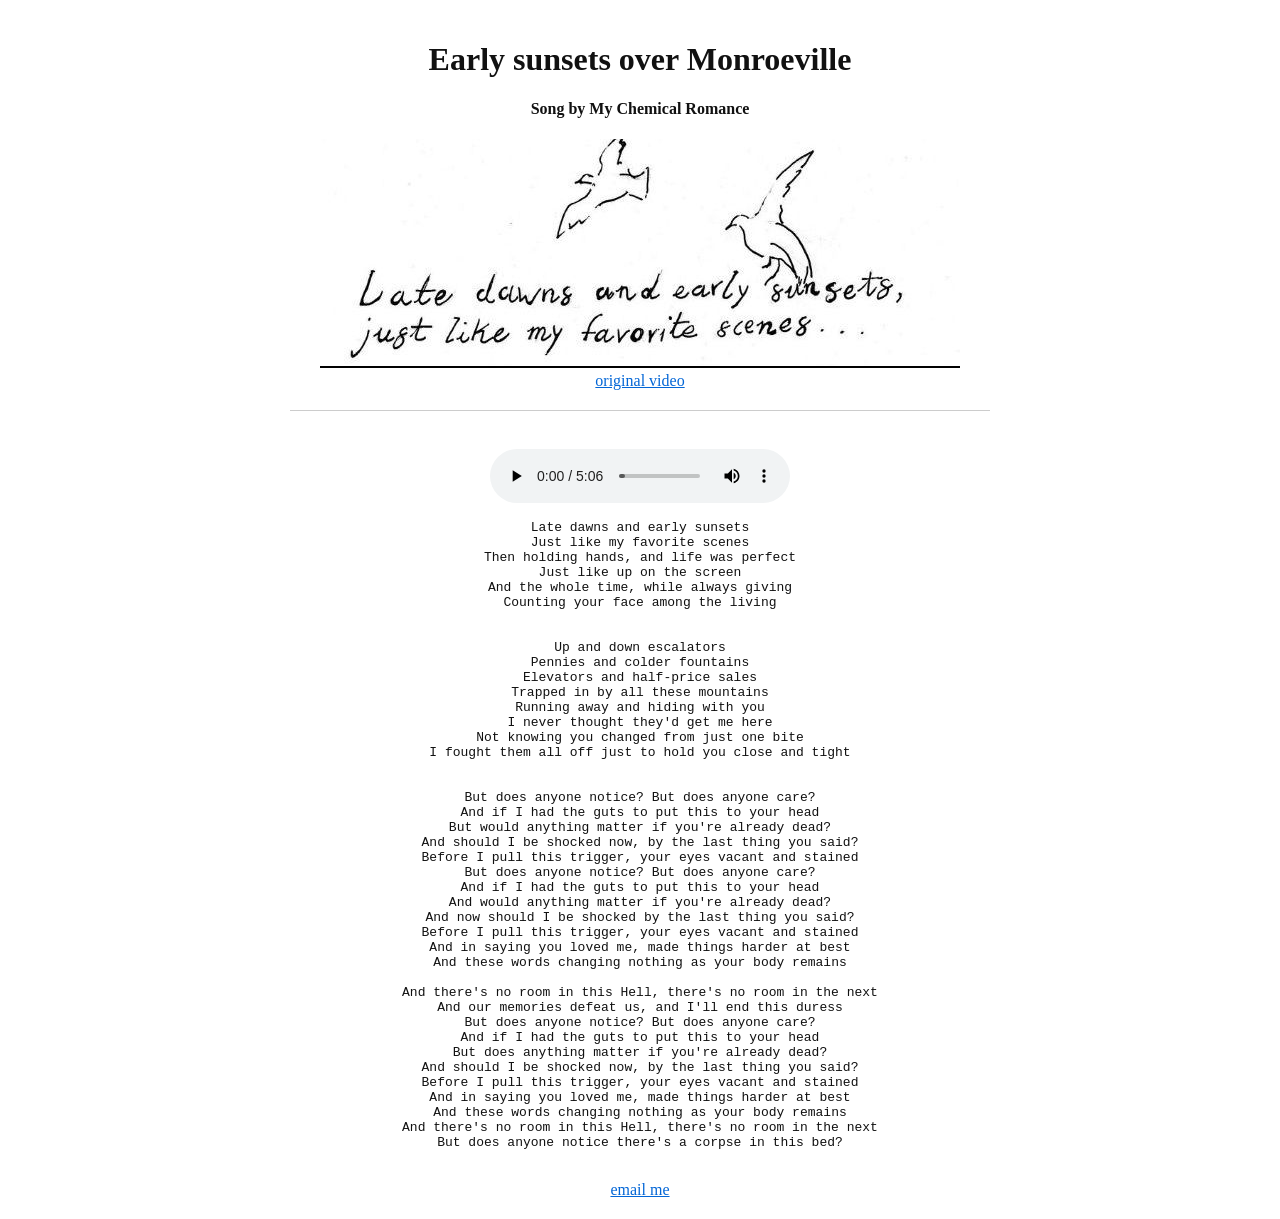
==== index.html @ ee130344 "Update index.html" ====
<!DOCTYPE html>
<html>
    <title>Early sunsets over Monroeville</title>
    <head>
        <meta charset="UTF-8">
  <title>Early sunsets over Monroeville</title>

  <style>
    body {
      max-width: 700px;
      margin: 0 auto;
      padding: 20px;
      font-family: Georgia, serif;
      text-align: center;
      background: #fff;
      color: #111;
    }

    img {
      max-width: 100%;
      height: auto;
    }

    hr {
      border: none;
      border-top: 1px solid #ccc;
      margin: 20px 0;
    }
pre {
    line height: 1.9;
        }
    a {
      color: #0366d6;
    }
  </style>
        
        <body>
            
        <h1>Early sunsets over Monroeville</h1>
       
        <h4>Song by My Chemical Romance</h4>
        <a href="https://www.youtube.com/watch?v=fOLfblOB2e8"><img src="sunsets.jpg"
        height="300"></a> <br>
        <a href="">original video</a>
        <hr>
        <br>
        <audio controls>
            <source src="song.mp3"> </audio>

        <pre>
Late dawns and early sunsets
Just like my favorite scenes
Then holding hands, and life was perfect
Just like up on the screen
And the whole time, while always giving
Counting your face among the living


Up and down escalators
Pennies and colder fountains
Elevators and half-price sales
Trapped in by all these mountains
Running away and hiding with you
I never thought they'd get me here
Not knowing you changed from just one bite
I fought them all off just to hold you close and tight


But does anyone notice? But does anyone care?
And if I had the guts to put this to your head
But would anything matter if you're already dead?
And should I be shocked now, by the last thing you said?
Before I pull this trigger, your eyes vacant and stained
But does anyone notice? But does anyone care?
And if I had the guts to put this to your head
And would anything matter if you're already dead?
And now should I be shocked by the last thing you said?
Before I pull this trigger, your eyes vacant and stained
And in saying you loved me, made things harder at best
And these words changing nothing as your body remains

And there's no room in this Hell, there's no room in the next
And our memories defeat us, and I'll end this duress
But does anyone notice? But does anyone care?
And if I had the guts to put this to your head
But does anything matter if you're already dead?
And should I be shocked now, by the last thing you said?
Before I pull this trigger, your eyes vacant and stained
And in saying you loved me, made things harder at best
And these words changing nothing as your body remains
And there's no room in this Hell, there's no room in the next
But does anyone notice there's a corpse in this bed?</pre>

<br>
<a href="mailto:harriefollowlouis67@gmail.com"> 
    email me 
</a>
    </body>
    </head>
</html>
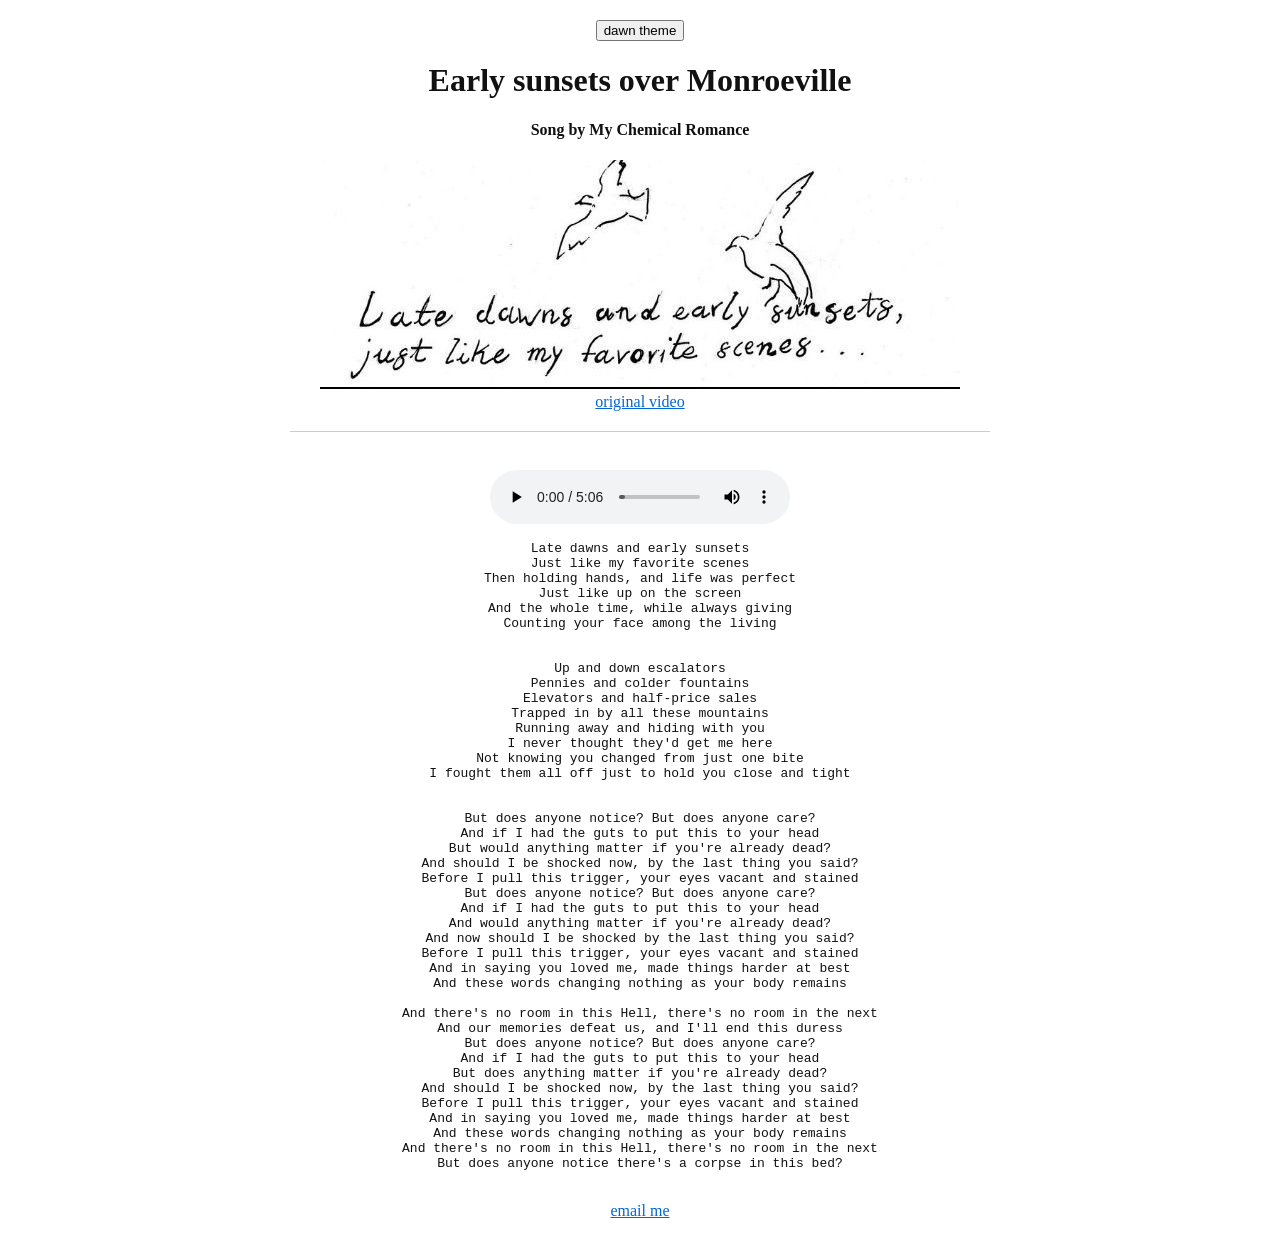
==== commit a5eed63d: "Update index.html" ====
--- a/index.html
+++ b/index.html
@@ -35,6 +35,13 @@
   </style>
         
         <body>
+
+            <button id="theme">dawn theme</button>
+            <script>
+                document.getElementById('theme').addEventlistener('click', () => {
+                    document.body.classlist.toggle('dark');
+                } ) ;
+            </script>
             
         <h1>Early sunsets over Monroeville</h1>
        
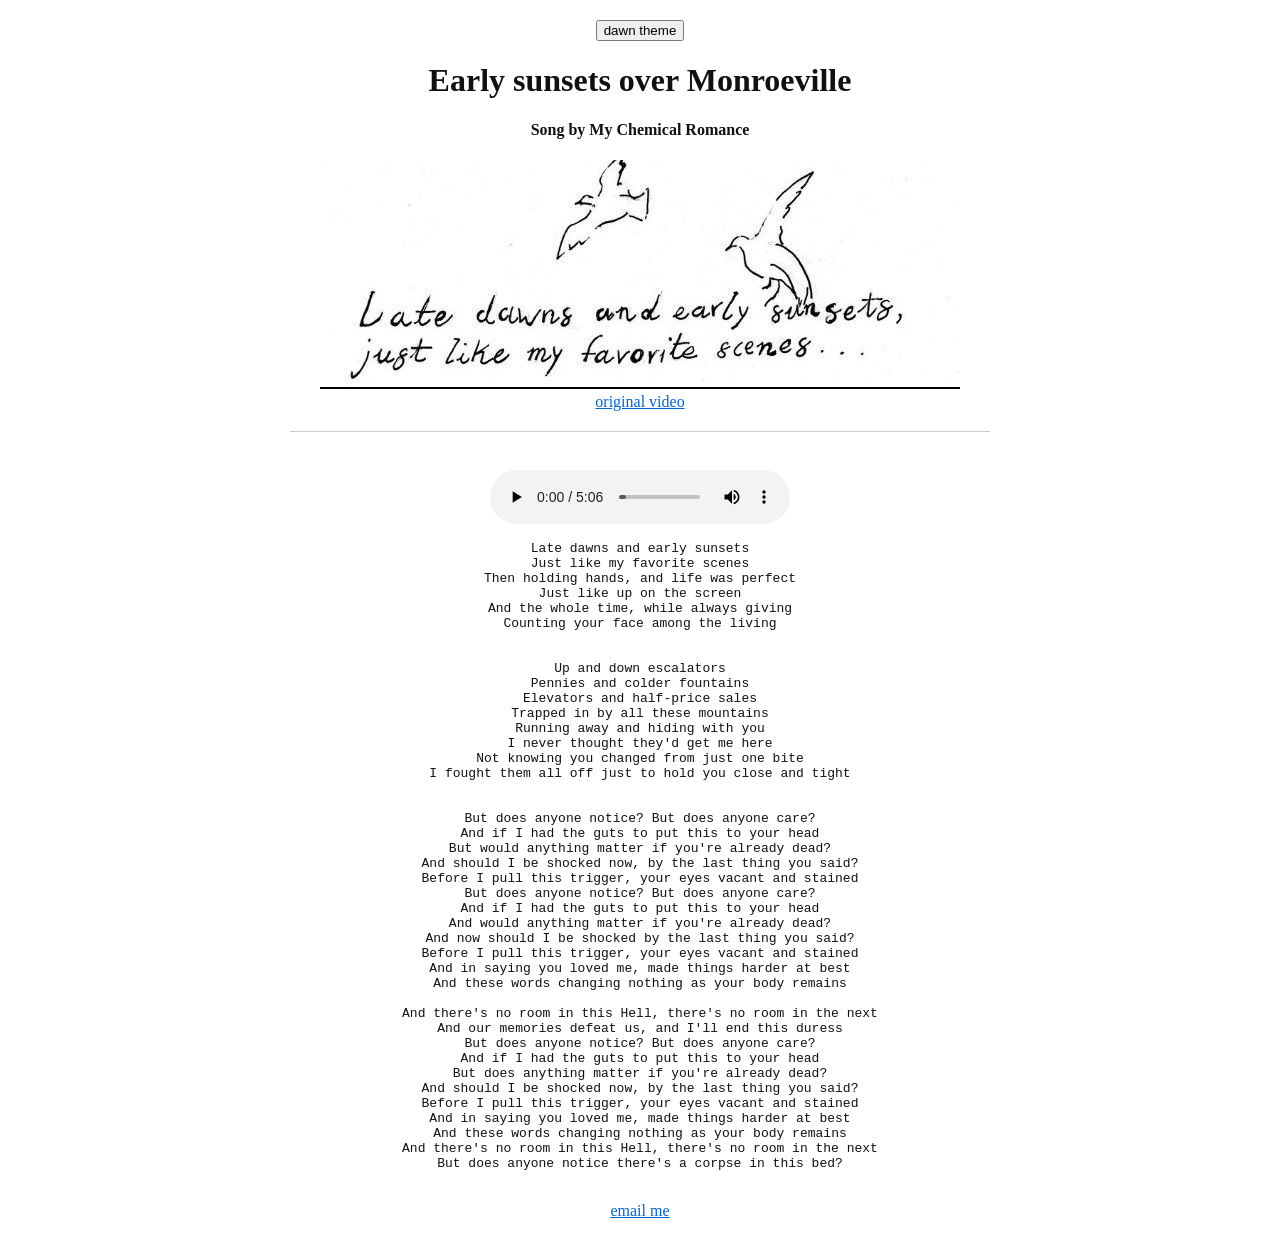
==== commit 2fdfe334: "Update index.html" ====
--- a/index.html
+++ b/index.html
@@ -38,7 +38,7 @@
 
             <button id="theme">dawn theme</button>
             <script>
-                document.getElementById('theme').addEventlistener('click', () => {
+                document.getElementById('theme').addEventListener('click', () => {
                     document.body.classlist.toggle('dark');
                 } ) ;
             </script>
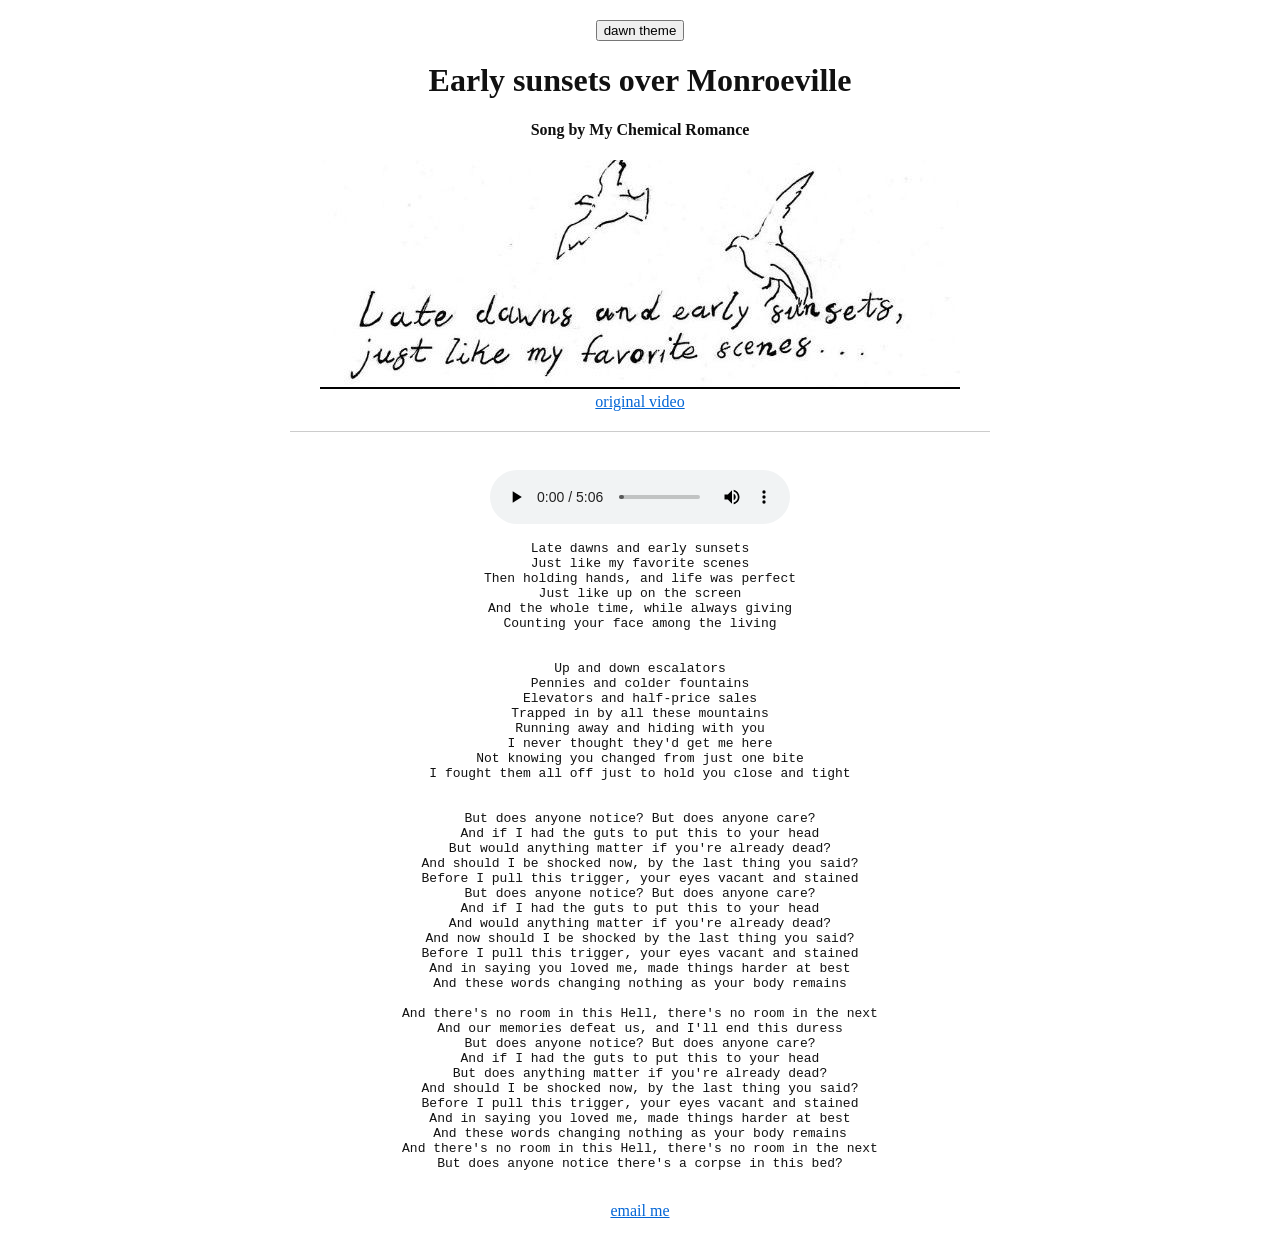
==== commit 0b408cf4: "Update index.html" ====
--- a/index.html
+++ b/index.html
@@ -15,7 +15,11 @@
       background: #fff;
       color: #111;
     }
-
+body.dark {
+    background: #111;
+    color: #eee;
+}
+    
     img {
       max-width: 100%;
       height: auto;
@@ -39,7 +43,7 @@
             <button id="theme">dawn theme</button>
             <script>
                 document.getElementById('theme').addEventListener('click', () => {
-                    document.body.classlist.toggle('dark');
+                    document.body.classList.toggle('dark');
                 } ) ;
             </script>
             
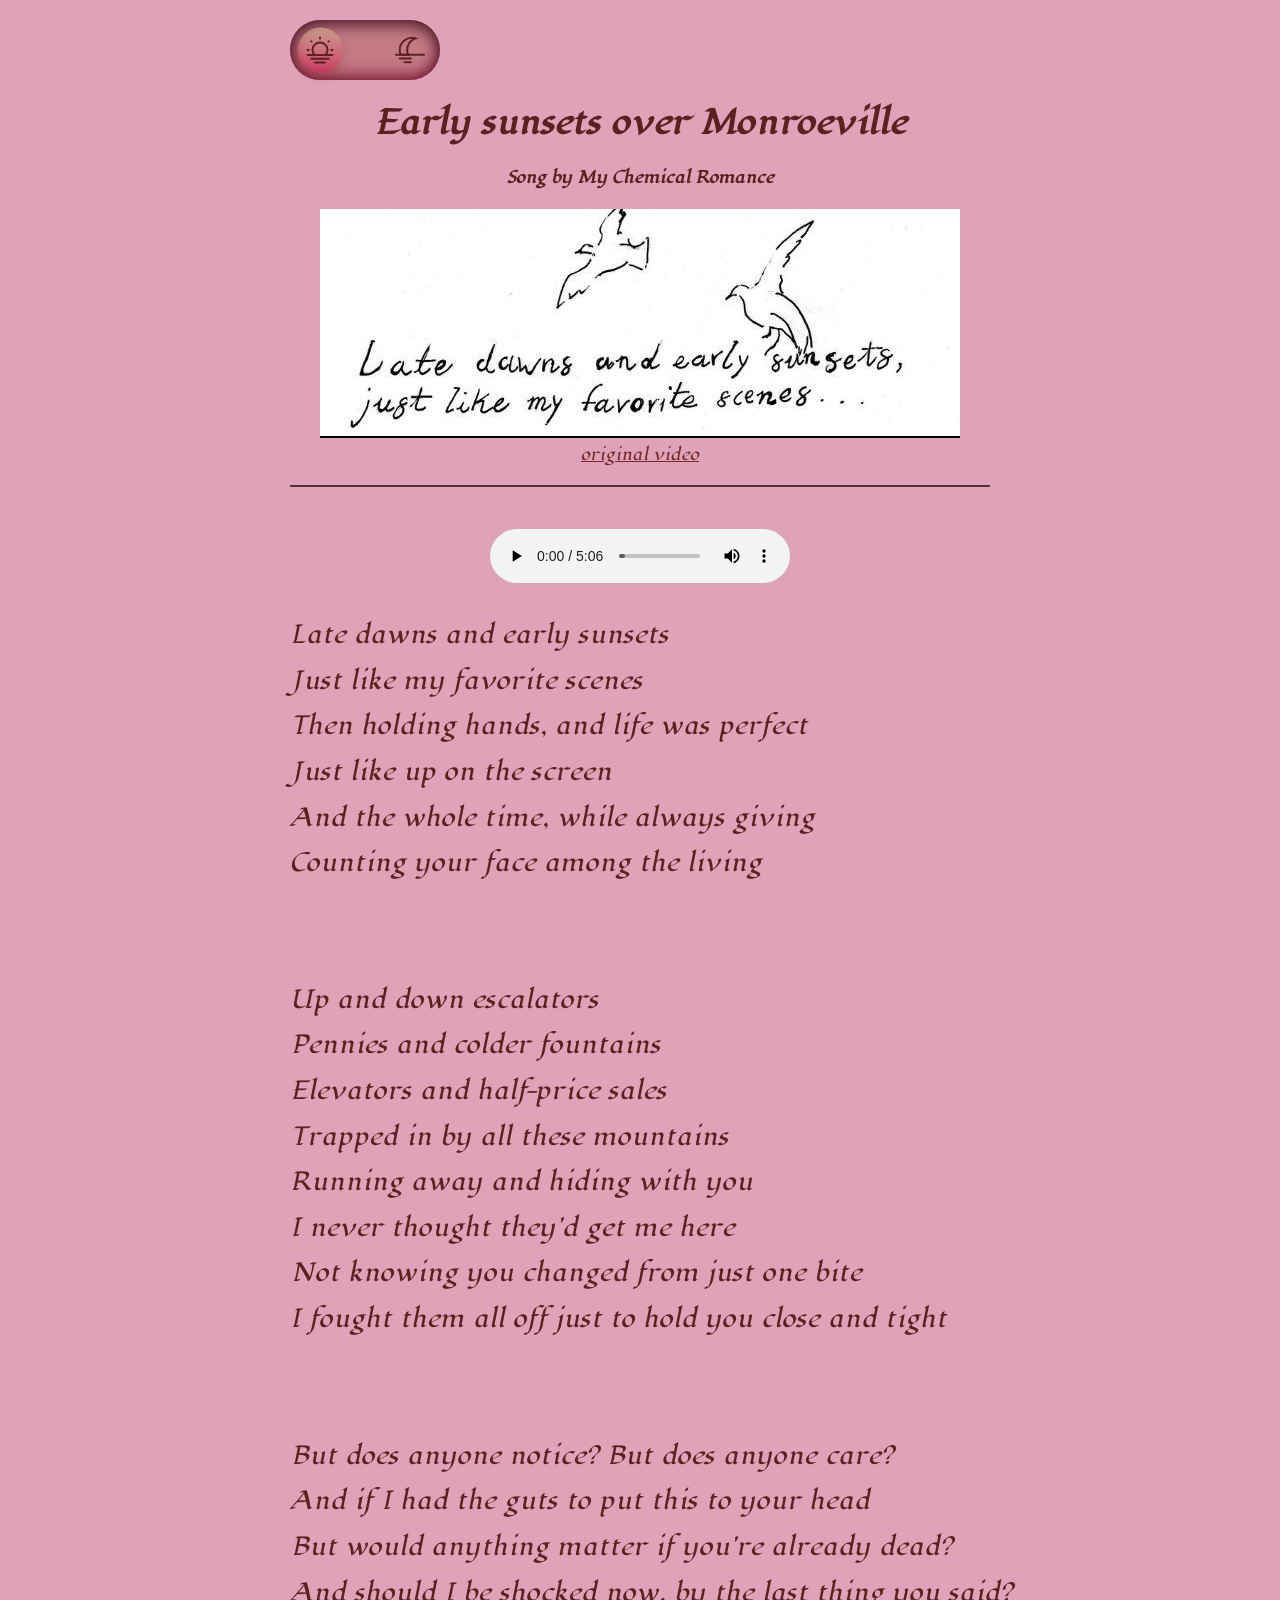
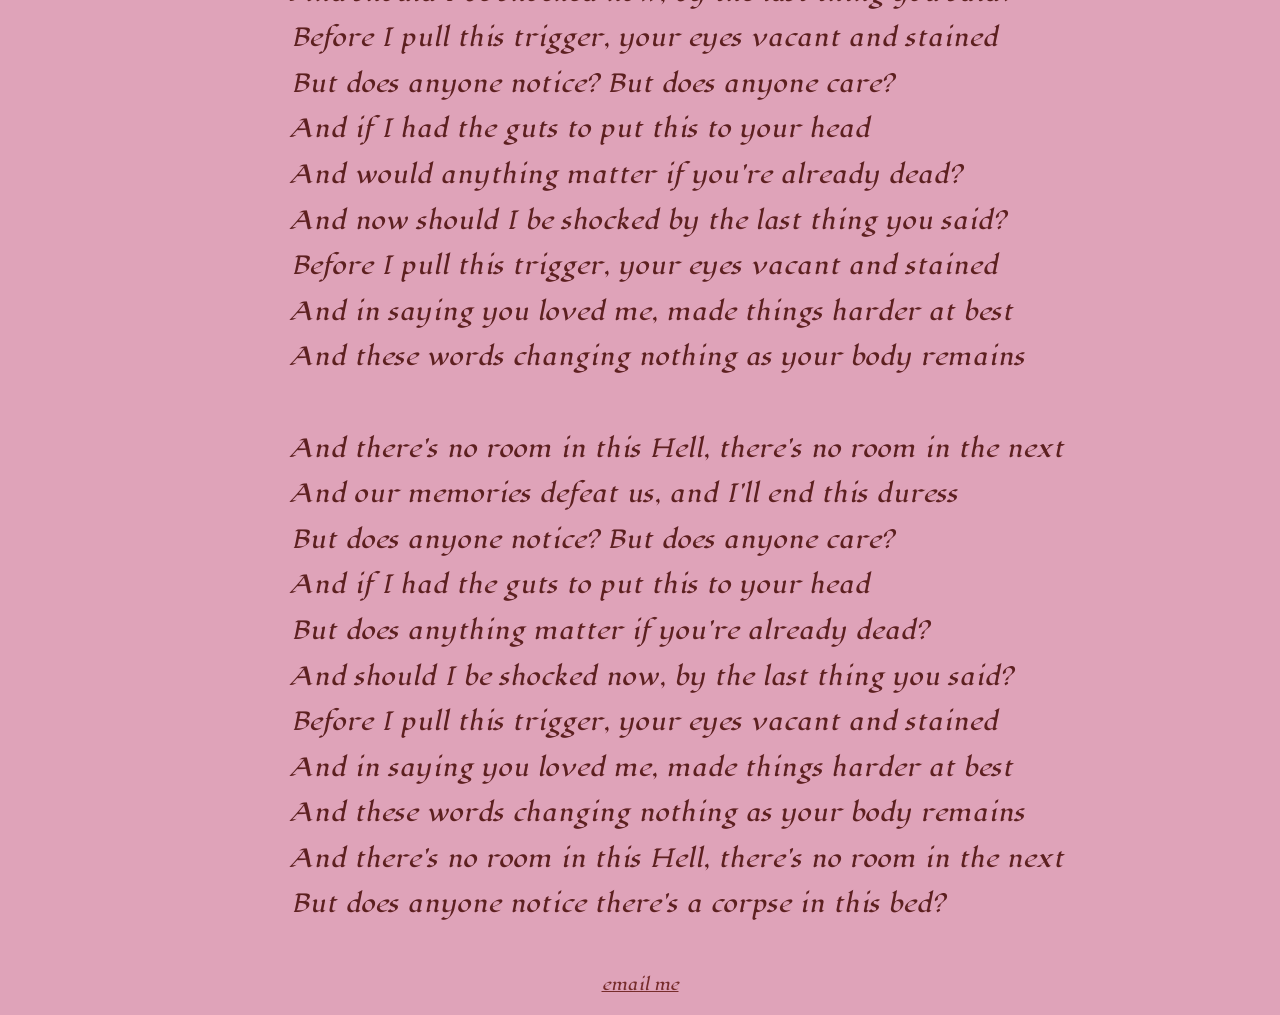
==== commit 11b22947: "Add files via upload" ====
--- a/index.html
+++ b/index.html
@@ -1,64 +1,83 @@
 <!DOCTYPE html>
-<html>
-    <title>Early sunsets over Monroeville</title>
+<html lang="ru">
     <head>
         <meta charset="UTF-8">
-  <title>Early sunsets over Monroeville</title>
-
-  <style>
-    body {
+        <title>Early sunsets over Monroeville</title>
+        
+<link rel="stylesheet" href="light-dark.css" />
+<link rel="preconnect" href="https://fonts.googleapis.com">
+<link rel="preconnect" href="https://fonts.gstatic.com" crossorigin>
+<link href="https://fonts.googleapis.com/css2?family=Lugrasimo&display=swap" rel="stylesheet">
+     
+     <style>
+        body {
       max-width: 700px;
       margin: 0 auto;
       padding: 20px;
-      font-family: Georgia, serif;
+      font-family: "Lugrasimo", cursive;
       text-align: center;
-      background: #fff;
-      color: #111;
-    }
-body.dark {
-    background: #111;
-    color: #eee;
+      justify-content: center;
+      background: #dfa3b9;
+      color: #5d2020;
+     }
+     body.dark {
+     background: #111;
+     color: #925a5a;
+     }
+    
+     img {
+    max-width: 100%;
+    height: auto;
 }
-    
-    img {
-      max-width: 100%;
-      height: auto;
-    }
 
-    hr {
+     hr {
       border: none;
-      border-top: 1px solid #ccc;
+      border-top: 2px solid #562e2e;
       margin: 20px 0;
-    }
-pre {
-    line height: 1.9;
         }
-    a {
-      color: #0366d6;
-    }
-  </style>
+      pre {
+        font-family: "Lugrasimo", cursive;
+        font-size:x-large;
+        line-height: 1.9;
+        text-align: left;
         
+      }
+      a {
+      color: #762c2b;
+        }
+      </style>
+    </head>
         <body>
-
-            <button id="theme">dawn theme</button>
-            <script>
-                document.getElementById('theme').addEventListener('click', () => {
-                    document.body.classList.toggle('dark');
-                } ) ;
-            </script>
-            
-        <h1>Early sunsets over Monroeville</h1>
+            <div class="theme-switch">
+               <label for="theme" class="theme">
+                <svg class="icon-sun" width="30px" height="40px" viewBox="0 0 24 24" fill="none" xmlns="http://www.w3.org/2000/svg">
+<path d="M8 22H16" stroke="currentColor" stroke-width="1.5" stroke-linecap="round" stroke-linejoin="round"/>
+<path d="M5 19H19" stroke="currentColor" stroke-width="1.5" stroke-linecap="round" stroke-linejoin="round"/>
+<path d="M2 16H22" stroke="currentColor" stroke-width="1.5" stroke-linecap="round" stroke-linejoin="round"/>
+<path d="M12 6C8.68629 6 6 8.68629 6 12C6 13.5217 6.56645 14.911 7.5 15.9687H16.5C17.4335 14.911 18 13.5217 18 12C18 8.68629 15.3137 6 12 6Z" stroke="currentColor" stroke-width="1.5"/>
+<path d="M12 2V3" stroke="currentColor" stroke-width="1.5" stroke-linecap="round"/>
+<path d="M22 12L21 12" stroke="currentColor" stroke-width="1.5" stroke-linecap="round"/>
+<path d="M3 12L2 12" stroke="currentColor" stroke-width="1.5" stroke-linecap="round"/>
+<path d="M19.0708 4.92969L18.678 5.32252" stroke="currentColor" stroke-width="1.5" stroke-linecap="round"/>
+<path d="M5.32178 5.32227L4.92894 4.92943" stroke="currentColor" stroke-width="1.5" stroke-linecap="round"/>
+</svg>
+<input id="theme" class="theme_toggle" type="checkbox" role="switch" name="theme" value="dark">
+              
+                 <svg class="icon-moon" width="30px" height="40px" fill=currentColor viewBox="0 0 1024 1024" xmlns="http://www.w3.org/2000/svg"><path  d="M384 512a448 448 0 0 1 215.872-383.296A384 384 0 0 0 213.76 640h188.8A448.256 448.256 0 0 1 384 512zM171.136 704a448 448 0 0 1 636.992-575.296A384 384 0 0 0 499.328 704h-328.32z"/><path d="M32 640h960q32 0 32 32t-32 32H32q-32 0-32-32t32-32zm128 128h384a32 32 0 1 1 0 64H160a32 32 0 1 1 0-64zm160 127.68 224 .256a32 32 0 0 1 32 32V928a32 32 0 0 1-32 32l-224-.384a32 32 0 0 1-32-32v-.064a32 32 0 0 1 32-32z"/></svg>
+                 </label>
+            </div>
+          <h1>Early sunsets over Monroeville</h1>
        
-        <h4>Song by My Chemical Romance</h4>
-        <a href="https://www.youtube.com/watch?v=fOLfblOB2e8"><img src="sunsets.jpg"
-        height="300"></a> <br>
-        <a href="">original video</a>
-        <hr>
-        <br>
-        <audio controls>
+          <h4>Song by My Chemical Romance</h4>
+           <a href="https://www.youtube.com/watch?v=fOLfblOB2e8"><img src="sunsets.jpg"
+            height="300"></a> <br>
+           <a href="">original video</a>
+           <hr>
+           <br>
+            <audio controls>
             <source src="song.mp3"> </audio>
 
-        <pre>
+           <pre>
 Late dawns and early sunsets
 Just like my favorite scenes
 Then holding hands, and life was perfect
@@ -106,6 +125,14 @@
 <a href="mailto:harriefollowlouis67@gmail.com"> 
     email me 
 </a>
-    </body>
-    </head>
+<script>
+               const themeCheckbox = document.getElementById('theme');
+const themeLabel = document.querySelector('.theme');
+
+themeCheckbox.addEventListener('change', () => {
+    document.body.classList.toggle('dark', themeCheckbox.checked);
+    themeLabel.classList.toggle('theme--on', themeCheckbox.checked);
+});
+            </script>
+        </body>
 </html>
--- a/light-dark.css
+++ b/light-dark.css
@@ -0,0 +1,57 @@
+
+
+ label {
+    width:150px;
+    height:60px;
+    position: relative;
+    display: flex;
+    align-items: center;
+    justify-content: space-between;
+    padding: 0 15px;
+    background-color: #aa555584;
+    border-radius: 200px;
+    box-sizing: border-box;
+    box-shadow: inset 0px 5px 15px #24030cba, inset 0px -5px 15px #840c32c5;
+    cursor: pointer;
+    transition: 0.3s;
+ }
+
+ .icon-sun,
+.icon-moon {
+    position: relative;
+    z-index: 1;
+    transition: color 0.3s;
+    flex-shrink: 0;
+}
+
+ 
+ label::after {
+    content: '';
+    width: 45px;
+    height: 45px;
+    position:absolute;
+    top: 50%;
+    left: 8px;
+    transform: translateY(-50%);
+    background: linear-gradient(180deg,hsla(28, 45%, 72%, 0.624),hwb(343 14% 19% / 0.657));
+    border-radius: 90px;
+    box-shadow: 0px 5px 10px rgba(138, 37, 37, 0.279);
+    transition: 0.3s;
+    z-index: 0;
+ }
+
+ input {
+    width: 0;
+    height: 0;
+    visibility: hidden;
+}
+
+.theme.theme--on::after {
+    left: calc(100% - 8px);
+    transform: translateY(-50%) translateX(-100%);
+    background: linear-gradient(180deg, #64222fb2, #530436);
+}
+
+label:active::after{
+    width: 60px;
+}
